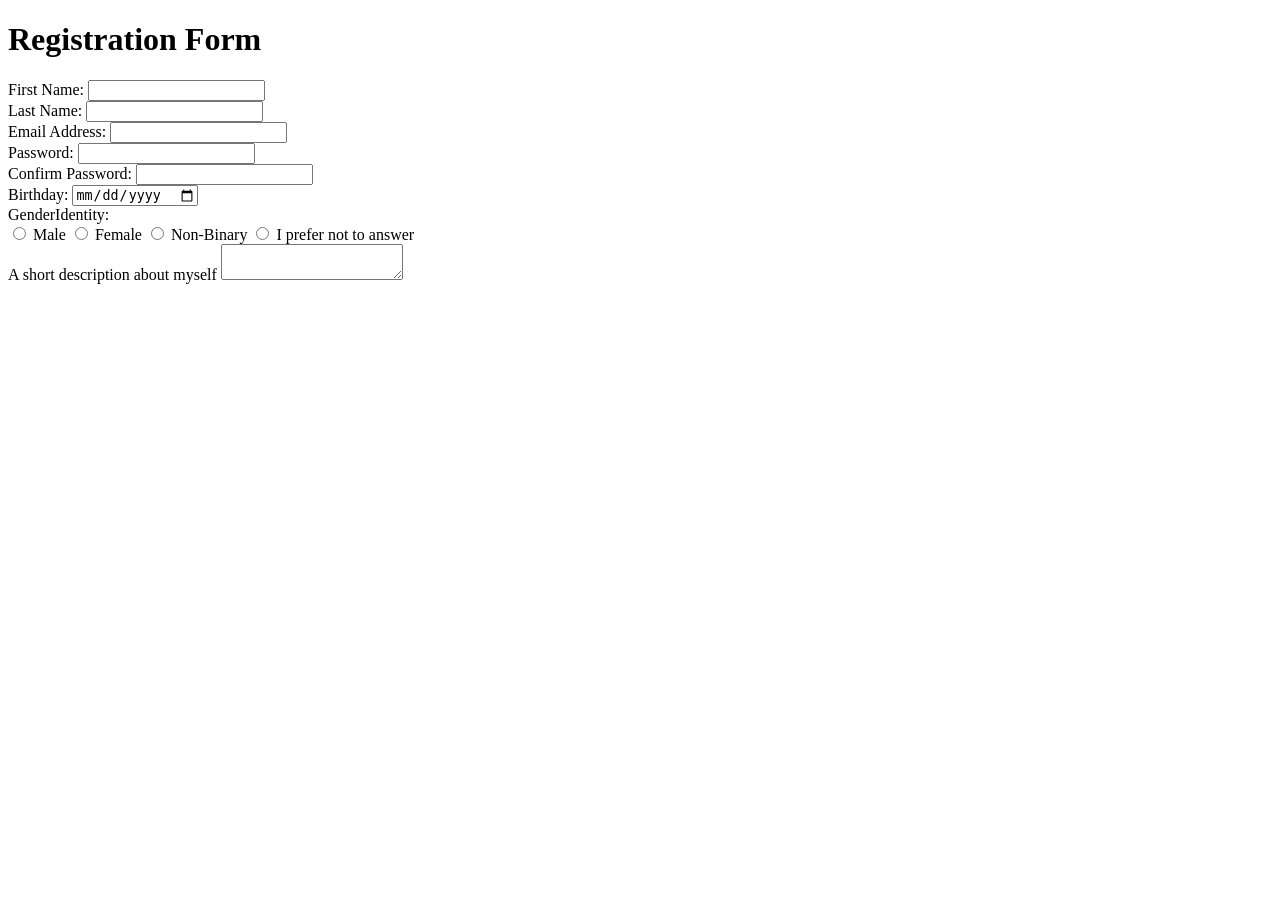
==== primeras clases/15-04-2026/index.html @ a61224a8 "Clase que debo acabar en casa" ====
<!DOCTYPE html>
<html lang="en">
<head>
    <meta charset="UTF-8">
    <meta name="viewport" content="width=device-width, initial-scale=1.0">
    <title>Document</title>
</head>
<body>
    <form>
    <h1>Registration Form</h1>
    <div>
        <label for="FirstName">First Name:</label>
        <input type="text" name="FirstName" id="FirstName"/>
    </div>
    <div>
        <label for="LastName">Last Name:</label>
        <input type="text" name="LastName" id="LastName"/>
    </div>
    <div>
        <label for="Email">Email Address:</label>
        <input type="text" name="Email" id="Email"/>
    </div>
    <div>
        <label for="Pass">Password:</label>
        <input type="password" name="Pass" id="Pass"/>
    </div>
    <div>
        <label for="ConfirmPass">Confirm Password:</label>
        <input type="password" name="ConfirmPass" id="ConfirmPass"/>
    </div>
    <div>
        <label for="Birthday">Birthday:</label>
        <input type="date" name="Birthday" id="Birthday"/>
    </div>
    <div>
        <label for="GenderIdentity">GenderIdentity:</label>
        <br/>
        <input type="radio" name="Male" id="Male"/>
        <label for="Male">Male</label>
        <input type="radio" name="Female" id="Female"/>
        <label for="Female">Female</label>
        <input type="radio" name="Nonbinary" id="Nonbinary"/>
        <label for="Nonbinary">Non-Binary</label>
        <input type="radio" name="Iprefer" id="Iprefer"/>
        <label for="Iprefer">I prefer not to answer</label>
    </div>
    <div>
        <label for="textarea">A short description about myself</label>
        <textarea id="textarea" name="textarea"></textarea>
    </div>

    </form>
</body>
</html>
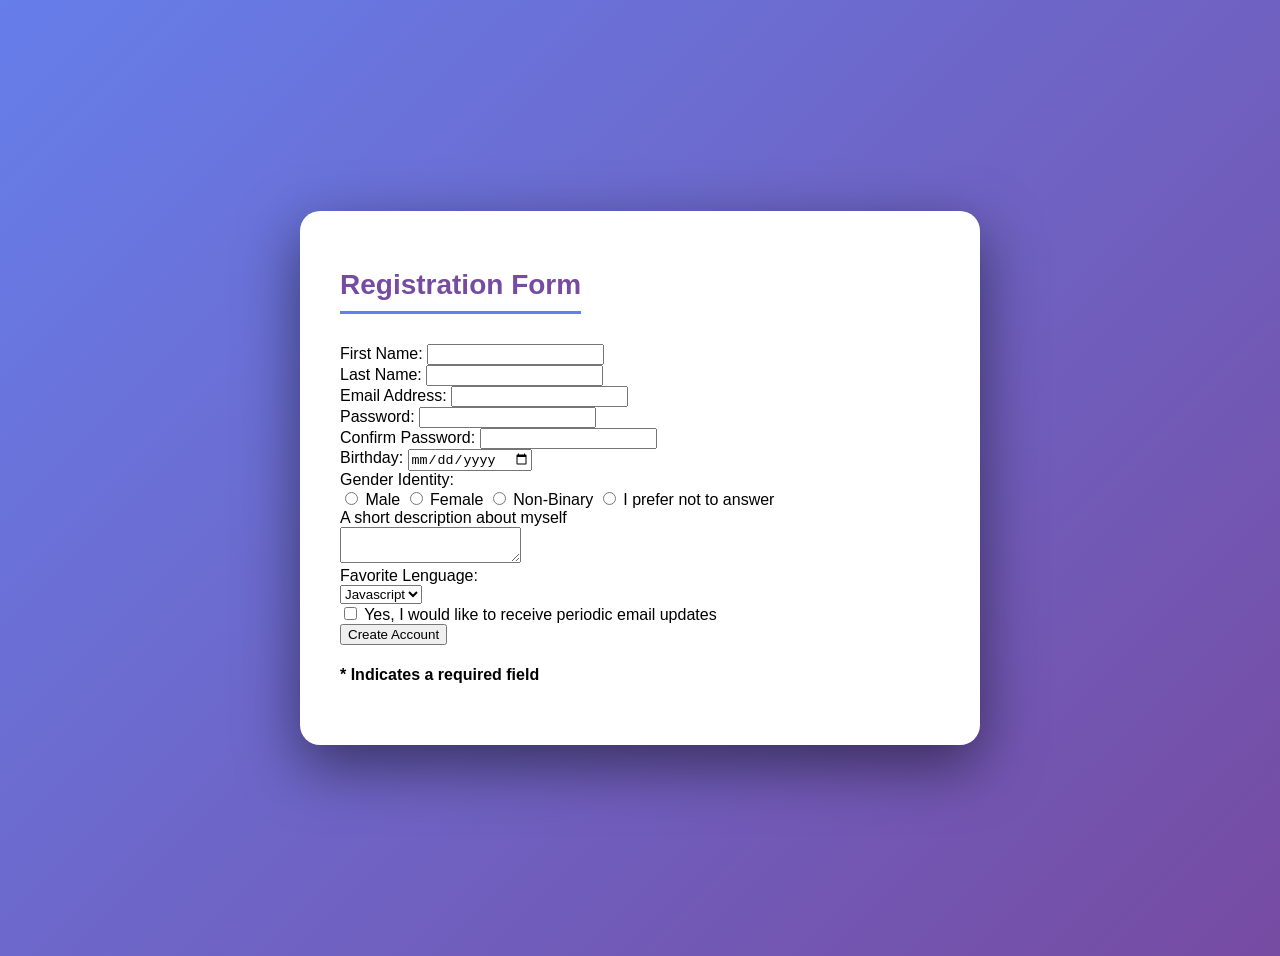
==== commit 242b7a65: "primerformulario" ====
--- a/primeras clases/15-04-2026/index.html
+++ b/primeras clases/15-04-2026/index.html
@@ -4,9 +4,43 @@
     <meta charset="UTF-8">
     <meta name="viewport" content="width=device-width, initial-scale=1.0">
     <title>Document</title>
+    <style>
+        body {
+            font-family: 'Segoe UI', Tahoma, Geneva, Verdana, sans-serif;
+            background: linear-gradient(135deg, #667eea 0%, #764ba2 100%);
+            min-height: 100vh;
+            display: flex;
+            justify-content: center;
+            align-items: center;
+            padding: 20px;
+        }
+        form{
+            background: white;
+            border-radius: 20px;
+            padding: 40px;
+            max-width: 600px;
+            width: 100%;
+            box-shadow: 0 20px 60px rgba(0, 0, 0, 0.5);
+        }
+        form:hover{
+            transform: translateY(-5px);
+        }
+        h1{
+            color: #764ba2;
+            margin-bottom: 30px;
+            text-align: center;
+            font-size: 28px;
+            font-weight: 600;
+            border-bottom: 3px solid #667eea;
+            display: inline-block;
+            width: auto;
+            padding-bottom: 10px;
+        }
+
+    </style>
 </head>
 <body>
-    <form>
+    <form action="#" method="post" novalidate>
     <h1>Registration Form</h1>
     <div>
         <label for="FirstName">First Name:</label>
@@ -33,20 +67,41 @@
         <input type="date" name="Birthday" id="Birthday"/>
     </div>
     <div>
-        <label for="GenderIdentity">GenderIdentity:</label>
-        <br/>
-        <input type="radio" name="Male" id="Male"/>
+        <label for="GenderIdentity">Gender Identity:</label>
+        <div>
+        <input type="radio" name="Gender" id="Male"/>
         <label for="Male">Male</label>
-        <input type="radio" name="Female" id="Female"/>
+        <input type="radio" name="Gender" id="Female"/>
         <label for="Female">Female</label>
-        <input type="radio" name="Nonbinary" id="Nonbinary"/>
+        <input type="radio" name="Gender" id="Nonbinary"/>
         <label for="Nonbinary">Non-Binary</label>
-        <input type="radio" name="Iprefer" id="Iprefer"/>
+        <input type="radio" name="Gender" id="Iprefer"/>
         <label for="Iprefer">I prefer not to answer</label>
+        </div>
     </div>
     <div>
         <label for="textarea">A short description about myself</label>
+        <br/>
         <textarea id="textarea" name="textarea"></textarea>
+    </div>
+    <div>
+        <label for="selector">Favorite Lenguage:</label>
+        <br/>
+        <select id="selector" name="selector">
+            <option value="javascript">Javascript</option>
+            <option value="React">React</option>
+            <option value="Ruby">Ruby</option>
+        </select>
+    </div>
+    <div>
+        <input type="checkbox" id="checkbox" name="checkbox"/>
+        <label for="checkbox">Yes, I would like to receive periodic email updates</label>
+    </div>
+    <div>
+        <input type="submit" value="Create Account"/>
+    </div>
+    <div>
+        <h4>* Indicates a required field</h4>
     </div>
 
     </form>
